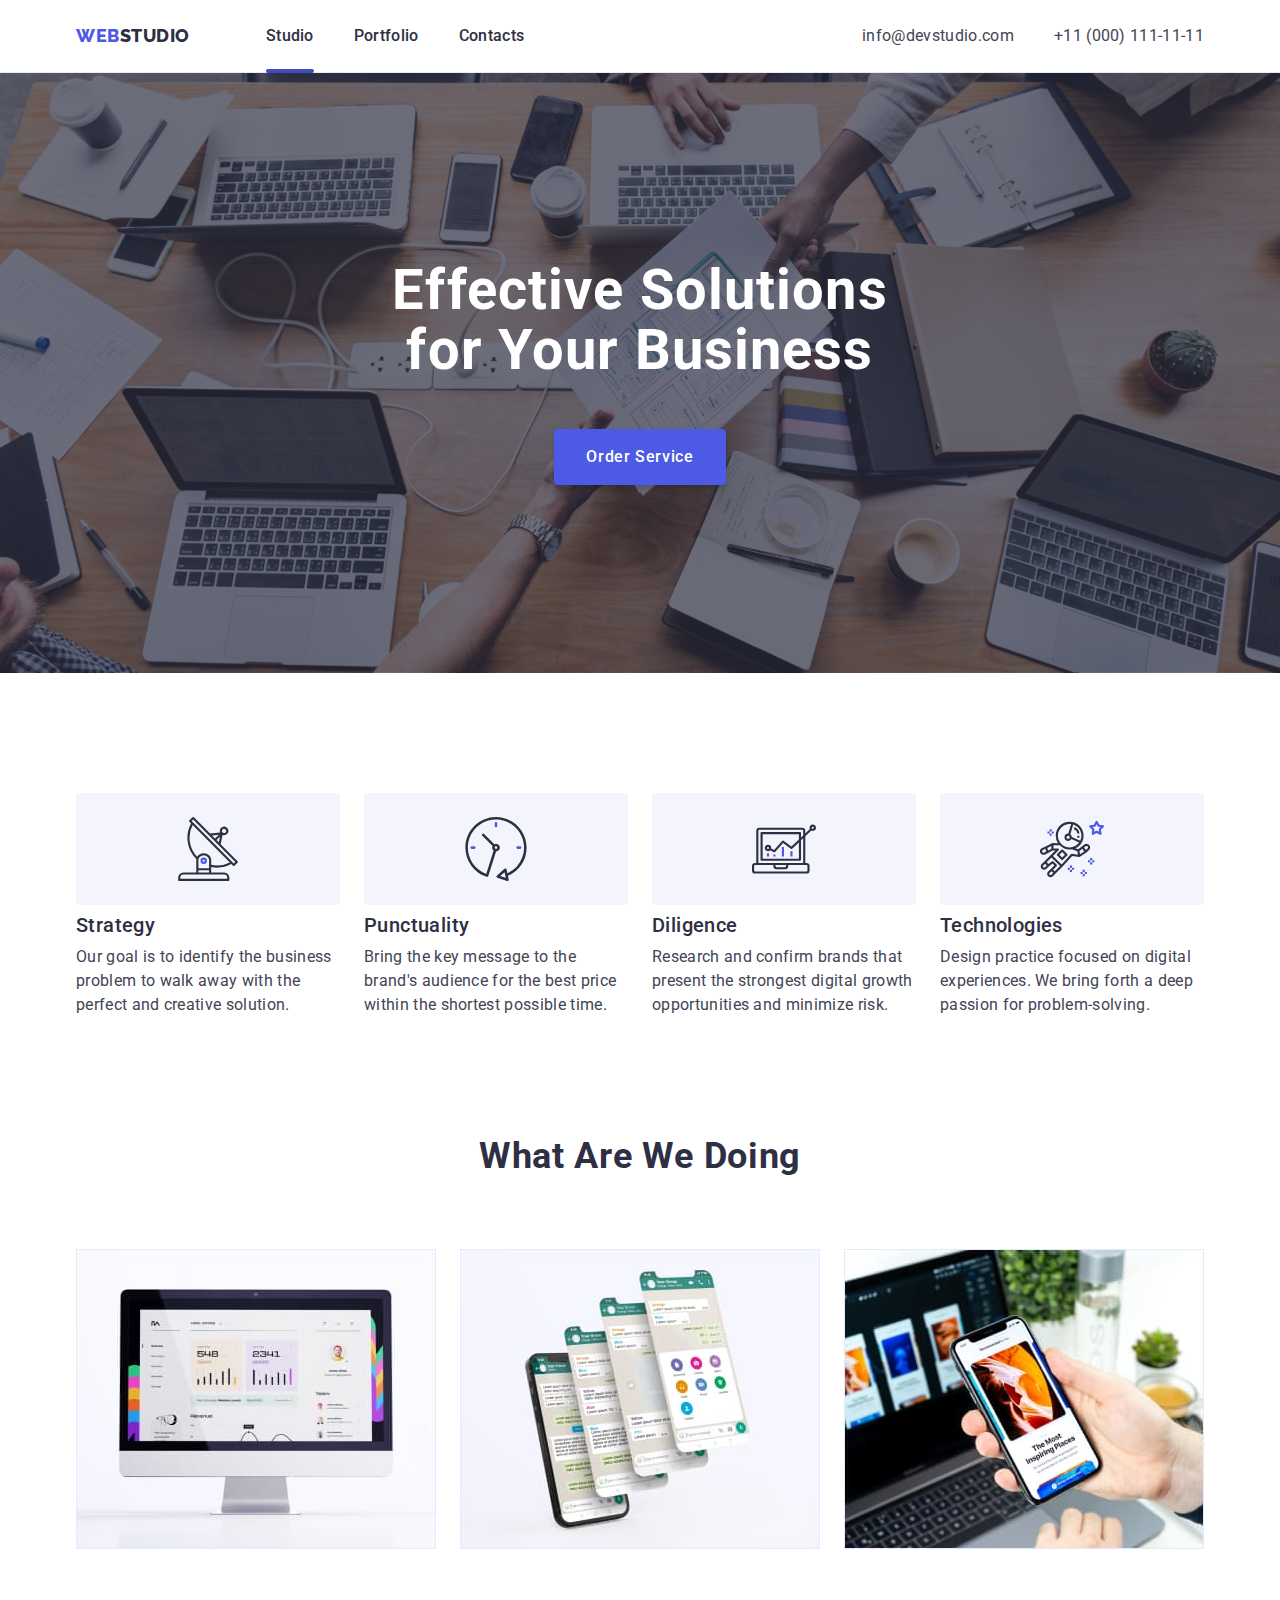
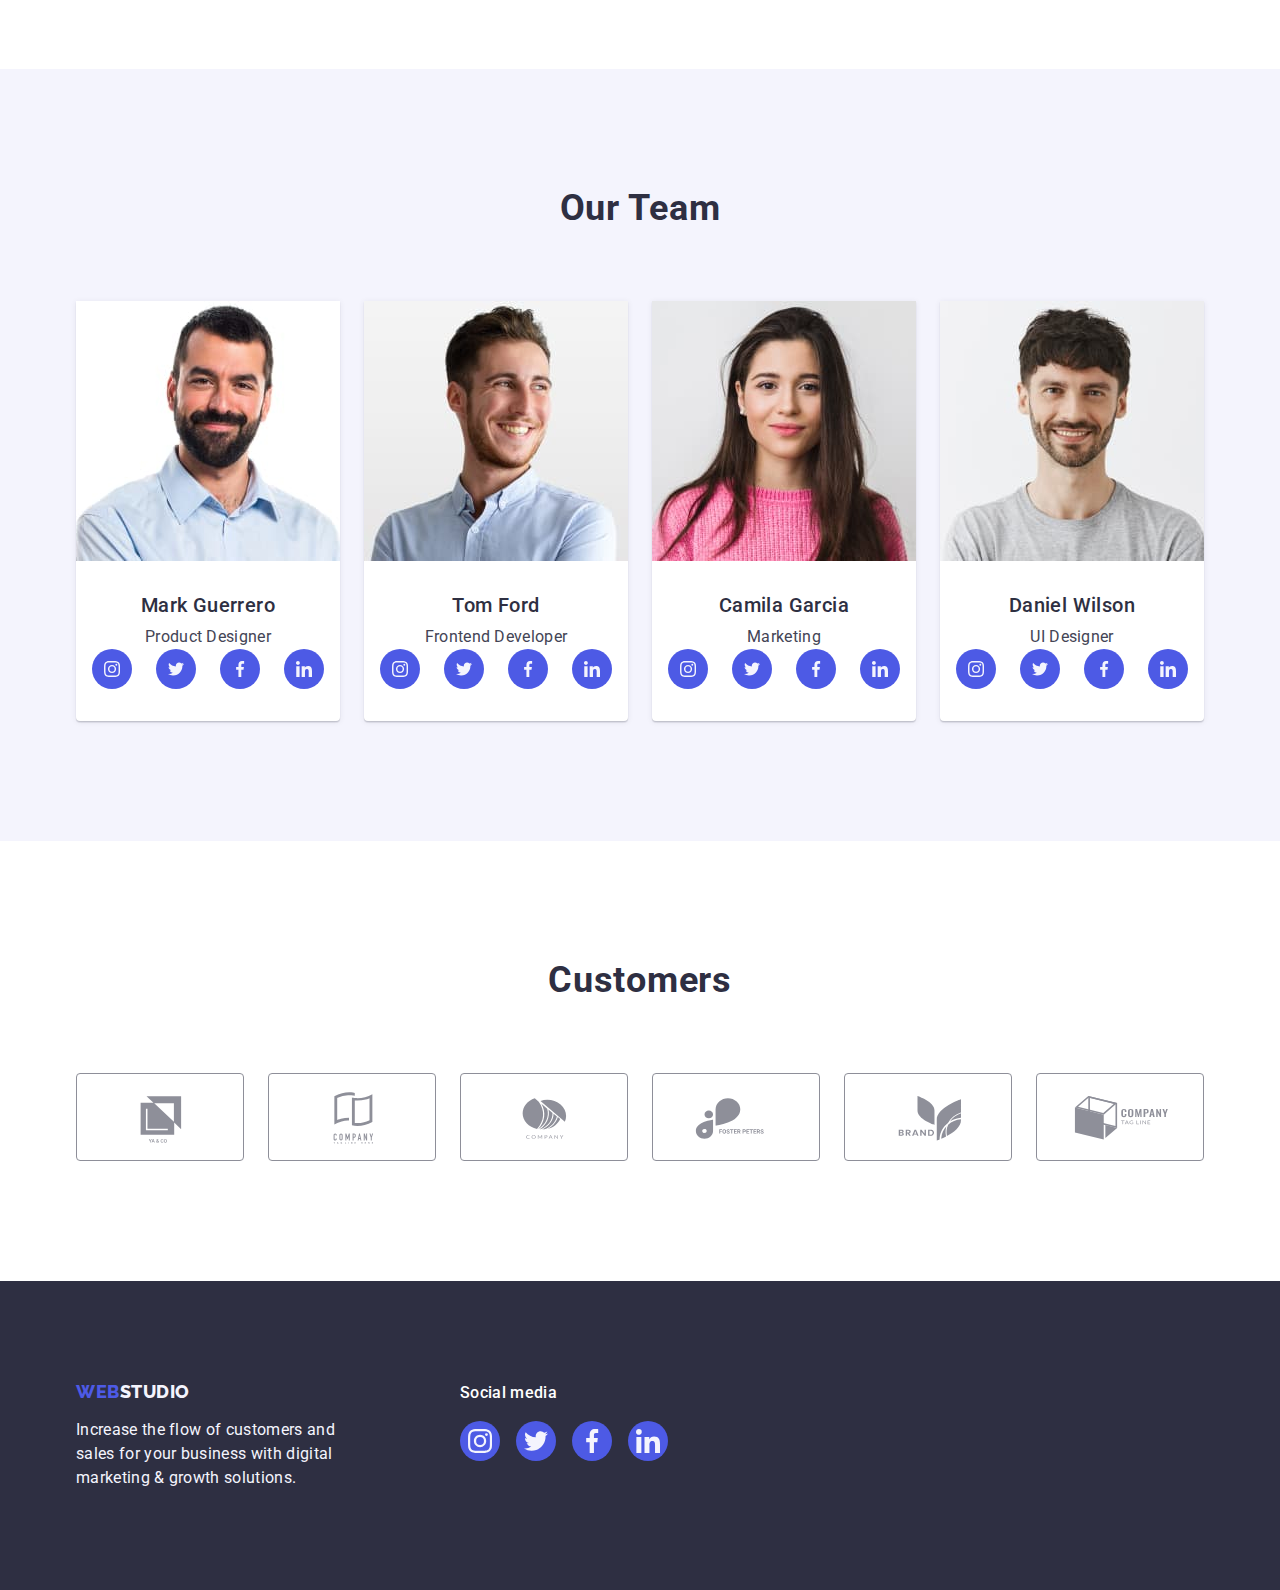
==== index.html @ f8a0014c "Initial commit" ====
<!DOCTYPE html>
<html lang="en">
  <head>
    <meta charset="UTF-8" />
    <meta name="viewport" content="width=device-width, initial-scale=1.0" />
    <title>WebStudio</title>
    <link rel="preconnect" href="https://fonts.googleapis.com" />
    <link rel="preconnect" href="https://fonts.gstatic.com" crossorigin />
    <link
      href="https://fonts.googleapis.com/css2?family=Raleway:wght@800&family=Roboto:wght@400;500;700;900&display=swap"
      rel="stylesheet"
    />
    <link
      rel="stylesheet"
      href="https://cdnjs.cloudflare.com/ajax/libs/modern-normalize/2.0.0/modern-normalize.min.css"
    />
    <link rel="stylesheet" href="./css/style.css" />
  </head>
  <body>
    <header class="header">
      <div class="container header__container">
        <nav class="header__menu">
          <a href="./index.html" class="logo link">Web<span class="logo__part">Studio</span></a>
          <ul class="menu__list list">
            <li class="menu__list-item">
              <a href="./index.html" class="menu__list-link link current">Studio</a>
            </li>
            <li class="menu__list-item">
              <a href="./portfolio.html" class="menu__list-link link">Portfolio</a>
            </li>
            <li class="menu__list-item">
              <a href="" class="menu__list-link link">Contacts</a>
            </li>
          </ul>
        </nav>
        <address class="address">
          <ul class="address__list list">
            <li class="address__list-item">
              <a href="mailto:info@devstudio.com" class="address-link link">info@devstudio.com</a>
            </li>
            <li class="address__list-item">
              <a href="tel:+110001111111" class="address-link link">+11 (000) 111-11-11</a>
            </li>
          </ul>
        </address>
      </div>
    </header>

    <main class="main">
      <section class="banner section">
        <div class="container banner__container">
          <h1 class="main__title">Effective Solutions for Your Business</h1>
          <button type="button" class="main__btn" data-modal-open>Order Service</button>
        </div>
      </section>

      <section class="benefits section">
        <div class="container benefits__container">
          <h2 class="benefits__title visually-hidden">Benefits</h2>
          <ul class="benefits__list list">
            <li class="benefits__list-item">
              <div class="benefits__item-box">
                <svg class="benefits__item-svg" width="64" height="64">
                  <use href="./images/icons.svg#icon-antenna"></use>
                </svg>
              </div>
              <h3 class="benefits__item-title">Strategy</h3>
              <p class="benefits__item-text">
                Our goal is to identify the business problem to walk away with the perfect and
                creative solution.
              </p>
            </li>
            <li class="benefits__list-item">
              <div class="benefits__item-box">
                <svg class="benefits__item-svg" width="64" height="64">
                  <use href="./images/icons.svg#icon-clock"></use>
                </svg>
              </div>
              <h3 class="benefits__item-title">Punctuality</h3>
              <p class="benefits__item-text">
                Bring the key message to the brand's audience for the best price within the shortest
                possible time.
              </p>
            </li>
            <li class="benefits__list-item">
              <div class="benefits__item-box">
                <svg class="benefits__item-svg" width="64" height="64">
                  <use href="./images/icons.svg#icon-diagram"></use>
                </svg>
              </div>
              <h3 class="benefits__item-title">Diligence</h3>
              <p class="benefits__item-text">
                Research and confirm brands that present the strongest digital growth opportunities
                and minimize risk.
              </p>
            </li>
            <li class="benefits__list-item">
              <div class="benefits__item-box">
                <svg class="benefits__item-svg" width="64" height="64">
                  <use href="./images/icons.svg#icon-astronaut"></use>
                </svg>
              </div>
              <h3 class="benefits__item-title">Technologies</h3>
              <p class="benefits__item-text">
                Design practice focused on digital experiences. We bring forth a deep passion for
                problem-solving.
              </p>
            </li>
          </ul>
        </div>
      </section>

      <section class="services section">
        <div class="container services__container">
          <h2 class="services__title title">What are we doing</h2>
          <ul class="services__list list">
            <li class="services__list-item">
              <img
                src="./images/services-img1.jpg"
                alt="monitor"
                class="services__item-img"
                width="360"
              />
            </li>
            <li class="services__list-item">
              <img
                src="./images/services-img2.jpg"
                alt="mobile-app"
                class="services__item-img"
                width="360"
              />
            </li>
            <li class="services__list-item">
              <img
                src="./images/services-img3.jpg"
                alt="sync with PC"
                class="services__item-img"
                width="360"
              />
            </li>
          </ul>
        </div>
      </section>

      <section class="team section">
        <div class="container team__container">
          <h2 class="team__title title">Our Team</h2>
          <ul class="team__list list">
            <li class="team__list-item">
              <img src="./images/team-img1.jpg" alt="people1" class="team__item-img" width="264" />
              <div class="team__item-box">
                <h3 class="team__item-title">Mark Guerrero</h3>
                <p class="team__item-text">Product Designer</p>
                <!-- social list -->
                <ul class="team__item-social-list list">
                  <li class="team__item-social-item">
                    <a href="" class="team__item-social-link">
                      <svg class="team__item-social-svg" width="16" height="16">
                        <use href="./images/icons.svg#icon-instagram"></use>
                      </svg>
                    </a>
                  </li>
                  <li class="team__item-social-item">
                    <a href="" class="team__item-social-link">
                      <svg class="team__item-social-svg" width="16" height="16">
                        <use href="./images/icons.svg#icon-twitter"></use>
                      </svg>
                    </a>
                  </li>
                  <li class="team__item-social-item">
                    <a href="" class="team__item-social-link">
                      <svg class="team__item-social-svg" width="16" height="16">
                        <use href="./images/icons.svg#icon-facebook"></use>
                      </svg>
                    </a>
                  </li>
                  <li class="team__item-social-item">
                    <a href="" class="team__item-social-link">
                      <svg class="team__item-social-svg" width="16" height="16">
                        <use href="./images/icons.svg#icon-linkedin"></use>
                      </svg>
                    </a>
                  </li>
                </ul>
              </div>
            </li>
            <li class="team__list-item">
              <img src="./images/team-img2.jpg" alt="people2" class="team__item-img" width="264" />
              <div class="team__item-box">
                <h3 class="team__item-title">Tom Ford</h3>
                <p class="team__item-text">Frontend Developer</p>
                <!-- social list -->
                <ul class="team__item-social-list list">
                  <li class="team__item-social-item">
                    <a href="" class="team__item-social-link">
                      <svg class="team__item-social-svg" width="16" height="16">
                        <use href="./images/icons.svg#icon-instagram"></use>
                      </svg>
                    </a>
                  </li>
                  <li class="team__item-social-item">
                    <a href="" class="team__item-social-link">
                      <svg class="team__item-social-svg" width="16" height="16">
                        <use href="./images/icons.svg#icon-twitter"></use>
                      </svg>
                    </a>
                  </li>
                  <li class="team__item-social-item">
                    <a href="" class="team__item-social-link">
                      <svg class="team__item-social-svg" width="16" height="16">
                        <use href="./images/icons.svg#icon-facebook"></use>
                      </svg>
                    </a>
                  </li>
                  <li class="team__item-social-item">
                    <a href="" class="team__item-social-link">
                      <svg class="team__item-social-svg" width="16" height="16">
                        <use href="./images/icons.svg#icon-linkedin"></use>
                      </svg>
                    </a>
                  </li>
                </ul>
              </div>
            </li>
            <li class="team__list-item">
              <img src="./images/team-img3.jpg" alt="people3" class="team__item-img" width="264" />
              <div class="team__item-box">
                <h3 class="team__item-title">Camila Garcia</h3>
                <p class="team__item-text">Marketing</p>
                <!-- social list -->
                <ul class="team__item-social-list list">
                  <li class="team__item-social-item">
                    <a href="" class="team__item-social-link">
                      <svg class="team__item-social-svg" width="16" height="16">
                        <use href="./images/icons.svg#icon-instagram"></use>
                      </svg>
                    </a>
                  </li>
                  <li class="team__item-social-item">
                    <a href="" class="team__item-social-link">
                      <svg class="team__item-social-svg" width="16" height="16">
                        <use href="./images/icons.svg#icon-twitter"></use>
                      </svg>
                    </a>
                  </li>
                  <li class="team__item-social-item">
                    <a href="" class="team__item-social-link">
                      <svg class="team__item-social-svg" width="16" height="16">
                        <use href="./images/icons.svg#icon-facebook"></use>
                      </svg>
                    </a>
                  </li>
                  <li class="team__item-social-item">
                    <a href="" class="team__item-social-link">
                      <svg class="team__item-social-svg" width="16" height="16">
                        <use href="./images/icons.svg#icon-linkedin"></use>
                      </svg>
                    </a>
                  </li>
                </ul>
              </div>
            </li>
            <li class="team__list-item">
              <img src="./images/team-img4.jpg" alt="people4" class="team__item-img" width="264" />
              <div class="team__item-box">
                <h3 class="team__item-title">Daniel Wilson</h3>
                <p class="team__item-text">UI Designer</p>
                <!-- social list -->
                <ul class="team__item-social-list list">
                  <li class="team__item-social-item">
                    <a href="" class="team__item-social-link">
                      <svg class="team__item-social-svg" width="16" height="16">
                        <use href="./images/icons.svg#icon-instagram"></use>
                      </svg>
                    </a>
                  </li>
                  <li class="team__item-social-item">
                    <a href="" class="team__item-social-link">
                      <svg class="team__item-social-svg" width="16" height="16">
                        <use href="./images/icons.svg#icon-twitter"></use>
                      </svg>
                    </a>
                  </li>
                  <li class="team__item-social-item">
                    <a href="" class="team__item-social-link">
                      <svg class="team__item-social-svg" width="16" height="16">
                        <use href="./images/icons.svg#icon-facebook"></use>
                      </svg>
                    </a>
                  </li>
                  <li class="team__item-social-item">
                    <a href="" class="team__item-social-link">
                      <svg class="team__item-social-svg" width="16" height="16">
                        <use href="./images/icons.svg#icon-linkedin"></use>
                      </svg>
                    </a>
                  </li>
                </ul>
              </div>
            </li>
          </ul>
        </div>
      </section>
      <section class="customers">
        <div class="container">
          <h2 class="customers__title title">Customers</h2>
          <ul class="customers__list list">
            <li class="customers__item">
              <a href="" class="customers__item-box">
                <svg class="customers__item-svg" width="104" height="56">
                  <use href="./images/icons.svg#icon-icon1"></use>
                </svg>
              </a>
            </li>
            <li class="customers__item">
              <a href="" class="customers__item-box">
                <svg class="customers__item-svg" width="104" height="56">
                  <use href="./images/icons.svg#icon-icon2"></use>
                </svg>
              </a>
            </li>
            <li class="customers__item">
              <a href="" class="customers__item-box">
                <svg class="customers__item-svg" width="104" height="56">
                  <use href="./images/icons.svg#icon-icon3"></use>
                </svg>
              </a>
            </li>
            <li class="customers__item">
              <a href="" class="customers__item-box">
                <svg class="customers__item-svg" width="104" height="56">
                  <use href="./images/icons.svg#icon-icon4"></use>
                </svg>
              </a>
            </li>
            <li class="customers__item">
              <a href="" class="customers__item-box">
                <svg class="customers__item-svg" width="104" height="56">
                  <use href="./images/icons.svg#icon-icon5"></use>
                </svg>
              </a>
            </li>
            <li class="customers__item">
              <a href="" class="customers__item-box">
                <svg class="customers__item-svg" width="104" height="56">
                  <use href="./images/icons.svg#icon-icon6"></use>
                </svg>
              </a>
            </li>
          </ul>
        </div>
      </section>
    </main>

    <footer class="footer section">
      <div class="container footer__container">
        <div class="footer__left">
          <a href="./index.html" class="logo link footer__logo"
            >Web<span class="logo__part">Studio</span></a
          >
          <p class="footer__text">
            Increase the flow of customers and sales for your business with digital marketing &
            growth solutions.
          </p>
        </div>
        <div class="footer__right">
          <p class="footer__social-title"> Social media </p>
          <ul class="footer__social-list list">
            <li class="footer__social-item">
              <a
                href=""
                class="footer__social-link"
                target="_blank"
                rel="noopened noreffered"
                aria-label="instagram link"
              >
                <svg class="footer__social-svg" width="24" height="24">
                  <use href="./images/icons.svg#icon-instagram"></use>
                </svg>
              </a>
            </li>
            <li class="footer__social-item">
              <a
                href=""
                class="footer__social-link"
                target="_blank"
                rel="noopened noreffered"
                aria-label="twitter link"
              >
                <svg class="footer__social-svg" width="24" height="24">
                  <use href="./images/icons.svg#icon-twitter"></use>
                </svg>
              </a>
            </li>
            <li class="footer__social-item">
              <a
                href=""
                class="footer__social-link"
                target="_blank"
                rel="noopened noreffered"
                aria-label="facebook link"
              >
                <svg class="footer__social-svg" width="24" height="24">
                  <use href="./images/icons.svg#icon-facebook"></use>
                </svg>
              </a>
            </li>
            <li class="footer__social-item">
              <a
                href=""
                class="footer__social-link"
                target="_blank"
                rel="noopened noreffered"
                aria-label="linkedin link"
              >
                <svg class="footer__social-svg" width="24" height="24">
                  <use href="./images/icons.svg#icon-linkedin"></use>
                </svg>
              </a>
            </li>
          </ul>
        </div>
      </div>
    </footer>
    <div class="backdrop is-hidden" data-modal>
      <div class="modal">
        <button class="modal-btn" type="button" data-modal-close>
          <svg class="modal-btn-svg" width="8" height="8">
            <use href="./images/icons.svg#icon-close"></use>
          </svg>
        </button>
      </div>
    </div>
    <script src="./js/modal.js"></script>
  </body>
</html>
---- css/style.css ----
:root {
  --body-text: #434455;
  --iris: #4d5ae5;
  --ocean: #404bbf;
  --navy-blue: #2e2f42;
  --green: #31d0aa;
  --light-slate: #8e8f99;
  --cornflower: #e7e9fc;
  --cloud: #f4f4fd;
  --navy-blue-modal: #2e2f42;
  --grey: #2e2f42;
  --dairy: #fcfcfc;
}

body {
  font-family: 'Roboto', sans-serif;
  color: var(--body-text);
  background-color: #fff;
  line-height: 1.5;
  font-size: 16px;
  letter-spacing: 2%;
  margin: 0;
}
h2 {
  font-weight: 700;
  font-size: 20px;
}
h1,
h2,
h3,
h4,
h5,
h6,
p {
  margin: 0;
}
img {
  display: block;
}

.link {
  text-decoration: none;
  color: inherit;
}
.list {
  list-style: none;
  padding-left: 0;
  margin: 0;
}
img {
  display: block;
}
.container {
  width: 1158px;
  margin: 0 auto;
  padding: 0 15px;
}
.section {
  padding-left: 30px;
  padding-right: 30px;
}
.visually-hidden {
  position: absolute;
  width: 1px;
  height: 1px;
  margin: -1px;
  border: 0;
  padding: 0;
  white-space: nowrap;
  clip-path: inset(100%);
  clip: rect(0 0 0 0);
  overflow: hidden;
}
.title {
  font-size: 36px;
  line-height: 1.11;
  text-align: center;
  letter-spacing: 0.02em;
  text-transform: capitalize;
  color: var(--navy-blue);
  margin-bottom: 72px;
}
/* HEADER*/
.header {
  border-bottom: 1px solid var(--cornflower);
  box-shadow: 0px 2px 1px rgba(46, 47, 66, 0.08), 0px 1px 1px rgba(46, 47, 66, 0.16),
    0px 1px 6px rgba(46, 47, 66, 0.08);
}
.header__container {
  display: flex;
  align-items: center;
  padding: 0 15px;
}
.header__menu {
  display: flex;
  margin-right: auto;
  align-items: center;
}

.logo {
  font-family: 'Raleway', sans-serif;
  text-transform: uppercase;
  font-size: 18px;
  line-height: 1.17;
  letter-spacing: 0.03em;
  font-weight: 800;
  text-decoration: none;
  color: var(--iris);
  margin-right: 76px;
}
.logo span {
  color: var(--navy-blue);
}

.menu__list {
  color: var(--navy-blue);
  font-weight: 500;
  list-style: none;
  display: flex;
  gap: 40px;
}
.menu__list-item {
  /* padding: 24px 0px; */
  display: flex;
}

.menu__list-link {
  transition: color 250ms cubic-bezier(0.4, 0, 0.2, 1);
  position: relative;
}

.current::after {
  content: '';
  position: absolute;
  left: 0;
  bottom: -1px;
  width: 100%;
  height: 4px;
  background-color: var(--ocean);
  border-radius: 2px;
  color: var(--ocean);
}

.menu__list-link:hover,
.menu__list-link:focus {
  color: var(--ocean);
}
.menu__list-link {
  padding: 24px 0px;
  letter-spacing: 0.02em;
}

.address-link {
  font-style: normal;
  transition: color 250ms cubic-bezier(0.4, 0, 0.2, 1);
}

.address-link:hover,
.address-link:focus {
  color: var(--ocean);
}
.address__list {
  letter-spacing: 0.02em;
  display: flex;
  gap: 40px;
}

/*Banner*/
.banner {
  background-image: linear-gradient(rgba(46, 47, 66, 0.7), rgba(46, 47, 66, 0.7)),
    url(../images/hero-bg.jpg);
  background-repeat: no-repeat;
  background-position: center;
  background-size: cover;
  background-color: var(--navy-blue);
  padding: 188px 0;
  max-width: 1440px;
  margin: 0 auto;
}

.banner__container {
  text-align: center;
}

.main__title {
  font-size: 56px;
  line-height: 1.07;
  text-align: center;
  letter-spacing: 0.02em;
  color: #fff;
  max-width: 496px;
  margin-right: auto;
  margin-left: auto;
  margin-bottom: 48px;
}
.main__btn {
  background-color: var(--iris);
  font-family: inherit;
  font-weight: 500;
  font-size: 16px;
  line-height: 1.5;
  letter-spacing: 0.04em;
  color: #fff;
  cursor: pointer;
  border: none;
  border-radius: 4px;
  box-shadow: 0px 4px 4px 0px rgba(0, 0, 0, 0.15);
  padding: 16px 32px;
  display: block;
  min-width: 169px;
  margin: 0 auto;

  transition: background-color 250ms cubic-bezier(0.4, 0, 0.2, 1);
}
.main__btn:hover,
.main__btn:focus {
  background-color: var(--ocean);
}
/* benefits*/
.benefits {
  padding: 120px 0;
}
.benefits__container {
}
.benefits__list {
  display: flex;
  gap: 24px;
}

.benefits__list-item {
  min-width: 264px;
  width: calc((100% - 72px) / 4);
}
.benefits__item-box {
  display: flex;
  justify-content: center;
  align-items: center;
  padding: 24px 100px;
  border-radius: 4px;
  background: var(--cloud);
  margin-bottom: 8px;
}
.benefits__item-title {
  margin-bottom: 8px;
}
.benefits__title {
  font-weight: 500;
  font-size: 20px;
  line-height: 1.2;
  letter-spacing: 0.02em;
  color: var(--navy-blue);
}
.benefits__item-title {
  font-weight: 500;
  font-size: 20px;
  line-height: 1.2;
  letter-spacing: 0.02em;
  color: var(--navy-blue);
}
.benefits__item-text {
  letter-spacing: 0.02em;
}

/*Services*/
.services {
  padding-bottom: 120px;
}

.services__list {
  display: flex;
  gap: 24px;
}
.services__list-item {
  width: calc((100% - 48px) / 3);
}

/*TEAM*/
.team {
  background-color: var(--cloud);
  padding: 120px 0;
}
.team__container {
}

.team__list {
  display: flex;
  gap: 24px;
}
.team__list-item {
  background-color: #ffffff;
  width: calc((100%-72px) / 4);
  border-radius: 0px 0px 4px 4px;
  border-radius: 0px 0px 4px 4px;
  background: var(--WHITE, #fff);
  box-shadow: 0px 2px 1px 0px rgba(46, 47, 66, 0.08), 0px 1px 1px 0px rgba(46, 47, 66, 0.16),
    0px 1px 6px 0px rgba(46, 47, 66, 0.08);
}
.team__item-box {
  padding: 32px 0;
  text-align: center;
}
.team__item-title {
  font-weight: 500;
  font-size: 20px;
  line-height: 1.2;
  letter-spacing: 0.02em;
  color: var(--navy-blue);
  margin-bottom: 8px;
}
.team__item-text {
  letter-spacing: 0.02em;
}
.team__item-social-list {
  display: flex;
  align-items: center;
  justify-content: center;
  gap: 24px;
}
.team__item-social-link {
  display: flex;
  justify-content: center;
  align-items: center;
  background-color: var(--iris);
  border-radius: 50%;
  color: var(--cloud);
  transition: background-color 250ms cubic-bezier(0.4, 0, 0.2, 1);

  padding: 12px;
}
.team__item-social-svg {
  fill: currentColor;
}
.team__item-social-link:hover,
.team__item-social-link:focus {
  background-color: var(--ocean);
}
/* FILTERS */
.filters__list {
  display: flex;
  justify-content: center;
  margin-bottom: 72px;
  gap: 24px;
}
.filters__item {
  text-align: center;
}

.filters__btn {
  padding: 12px 24px;
  background-color: var(--cloud);
  border: 1px solid var(--cornflower);
  color: var(--iris);
  font-weight: 500;
  font-family: inherit;
  cursor: pointer;
  font-size: 16px;
  line-height: 1.5;
  letter-spacing: 0.04em;
  border-radius: 4px;
  transition: color 250ms cubic-bezier(0.4, 0, 0.2, 1),
    background-color 250ms cubic-bezier(0.4, 0, 0.2, 1),
    border-color 250ms cubic-bezier(0.4, 0, 0.2, 1), box-shadow 250ms cubic-bezier(0.4, 0, 0.2, 1);
}
.filters__btn:hover,
.filters__btn:focus {
  background-color: var(--ocean);
  border: 1px solid transparent;
  color: #fff;
  box-shadow: 0px 2px 2px 0px rgba(0, 0, 0, 0.12), 0px 2px 1px 0px rgba(0, 0, 0, 0.08),
    0px 3px 1px 0px rgba(0, 0, 0, 0.1);
}
/* CARDS */
.cards {
  padding: 96px 0 120px 0;
}

.cards__list {
  display: flex;
  flex-wrap: wrap;
  gap: 48px 24px;
}
.cards__item {
  width: calc((100% - 48px) / 3);
}

.cards__item-link {
  display: block;
  transition: box-shadow 250ms cubic-bezier(0.4, 0, 0.2, 1);
}
.cards__item-link:hover,
.cards__item-link:focus {
  box-shadow: 0px 1px 6px rgba(46, 47, 66, 0.08), 0px 1px 1px rgba(46, 47, 66, 0.16),
    0px 2px 1px rgba(46, 47, 66, 0.08);
}

.cards__item-link:hover .cards__item-overlay-text,
.cards__item-link:focus .cards__item-overlay-text {
  transform: translateY(0%);
}

.cards__item-upbox {
  position: relative;
  overflow: hidden;
}

.cards__item-overlay-text {
  position: absolute;
  top: 0;
  font-size: 16px;
  line-height: 1.5; /* 150% */
  letter-spacing: 0.02em;
  color: var(--cloud);
  padding: 40px 32px;
  background-color: var(--iris);
  height: 100%;
  width: 100%;
  transform: translateY(100%);
  transition: transform 250ms cubic-bezier(0.4, 0, 0.2, 1);
}

.cards__item:hover .cards__item-overlay,
.cards__item:focus .cards__item-overlay {
  transform: translateY(0%);
}

.cards__item-box {
  text-align: left;
  padding: 32px 16px;
  border-left: 1px solid var(--cornflower);
  border-right: 1px solid var(--cornflower);
  border-bottom: 1px solid var(--cornflower);
}
.cards__item-title {
  color: var(--navy-blue);
  font-weight: 500;
  font-size: 20px;
  line-height: 1.2;
  letter-spacing: 0.02em;
  margin-bottom: 8px;
}
.cards__item-text {
  font-size: 16px;
  line-height: 1.5;
  letter-spacing: 0.02em;
  color: var(--body-text);
}
/* CUSTOMERS */
.customers {
  padding: 120px 0;
}
.customers__title {
}
.customers__list {
  display: flex;
  gap: 24px;
}
.customers__item-box {
  width: 100%;
  height: 100%;
  width: 168px;
  height: 88px;
  display: flex;
  justify-content: center;
  align-items: center;
  padding: 16px 32px;
  border: 1px solid var(--light-slate);
  border-radius: 4px;
  color: var(--light-slate);
  transition: border-color 250ms cubic-bezier(0.4, 0, 0.2, 1),
    color 250ms cubic-bezier(0.4, 0, 0.2, 1);
}
.customers__item-svg {
  fill: currentColor;
}
.customers__item-box:hover,
.customers__item-box:focus {
  border-color: var(--ocean);
  color: var(--ocean);
}

/*Footer*/
.footer {
  background-color: var(--navy-blue);
  padding: 100px 0;
}
.footer > p {
  color: var(--cloud);
}

.footer__container {
  display: flex;

  align-items: baseline;
}
.footer__left {
  margin-right: 120px;
}
.footer__text {
  letter-spacing: 0.02em;
  max-width: 264px;
  color: var(--cloud);
}
.footer .logo span {
  color: var(--cloud);
}
.footer__logo {
  display: inline-block;
  margin-bottom: 16px;
}
.footer__social-title {
  color: var(--WHITE, #fff);
  font-size: 16px;
  font-weight: 500;
  line-height: 1.5; /* 150% */
  letter-spacing: 0.02em;
  margin-bottom: 16px;
}
.footer__social-list {
  display: flex;
  gap: 16px;
}
.footer__social-link {
  display: flex;
  justify-content: center;
  align-items: center;
  padding: 8px;
  border-radius: 50%;
  background-color: var(--iris);
  color: var(--cloud);
  transition: background-color 250ms cubic-bezier(0.4, 0, 0.2, 1);
}
.footer__social-svg {
  fill: currentColor;
}
.footer__social-link:hover,
.footer__social-link:focus {
  background-color: var(--green);
}
/* MODAL */

.backdrop {
  position: fixed;
  top: 0;
  left: 0;
  width: 100vw;
  height: 100vh;
  background: var(--NAVY-BLUE-modal, rgba(46, 47, 66, 0.4));
  transition: opacity 250ms cubic-bezier(0.4, 0, 0.2, 1),
    visibility 250ms cubic-bezier(0.4, 0, 0.2, 1);
}
.modal {
  position: absolute;
  top: 50%;
  left: 50%;
  transform: translate(-50%, -50%) scale(1);

  width: 408px;
  min-height: 584px;
  margin: 0 auto;
  margin-top: 80px;

  border-radius: 4px;
  background: var(--DAIRY, #fcfcfc);
  box-shadow: 0px 2px 1px 0px rgba(0, 0, 0, 0.2), 0px 1px 3px 0px rgba(0, 0, 0, 0.12),
    0px 1px 1px 0px rgba(0, 0, 0, 0.14);

  transition: transform 250ms cubic-bezier(0.4, 0, 0.2, 1);
}

.modal-btn {
  position: absolute;
  display: flex;
  align-items: center;
  justify-content: center;

  height: 24px;
  width: 24px;
  right: 24px;
  top: 24px;
  background-color: var(--cornflower);
  border: 1px solid rgba(0, 0, 0, 0.1);
  border-radius: 50%;
  padding: 0;
  cursor: pointer;

  transition: background-color 250ms cubic-bezier(0.4, 0, 0.2, 1),
    border 250ms cubic-bezier(0.4, 0, 0.2, 1);
}
.modal-btn:hover,
.modal-btn:focus {
  background-color: var(--ocean);
  border: none;
}
.modal-btn-svg {
  width: 8px;
  height: 8px;
  display: flex;
  align-items: center;
  justify-content: center;
  transition: fill 250ms cubic-bezier(0.4, 0, 0.2, 1);
}
.modal-btn:hover .modal-btn-svg,
.modal-btn:focus .modal-btn-svg {
  fill: #ffffff;
}
.backdrop.is-hidden {
  visibility: hidden;
  opacity: 0;
  pointer-events: none;
  transform: translateY(-100%);
}
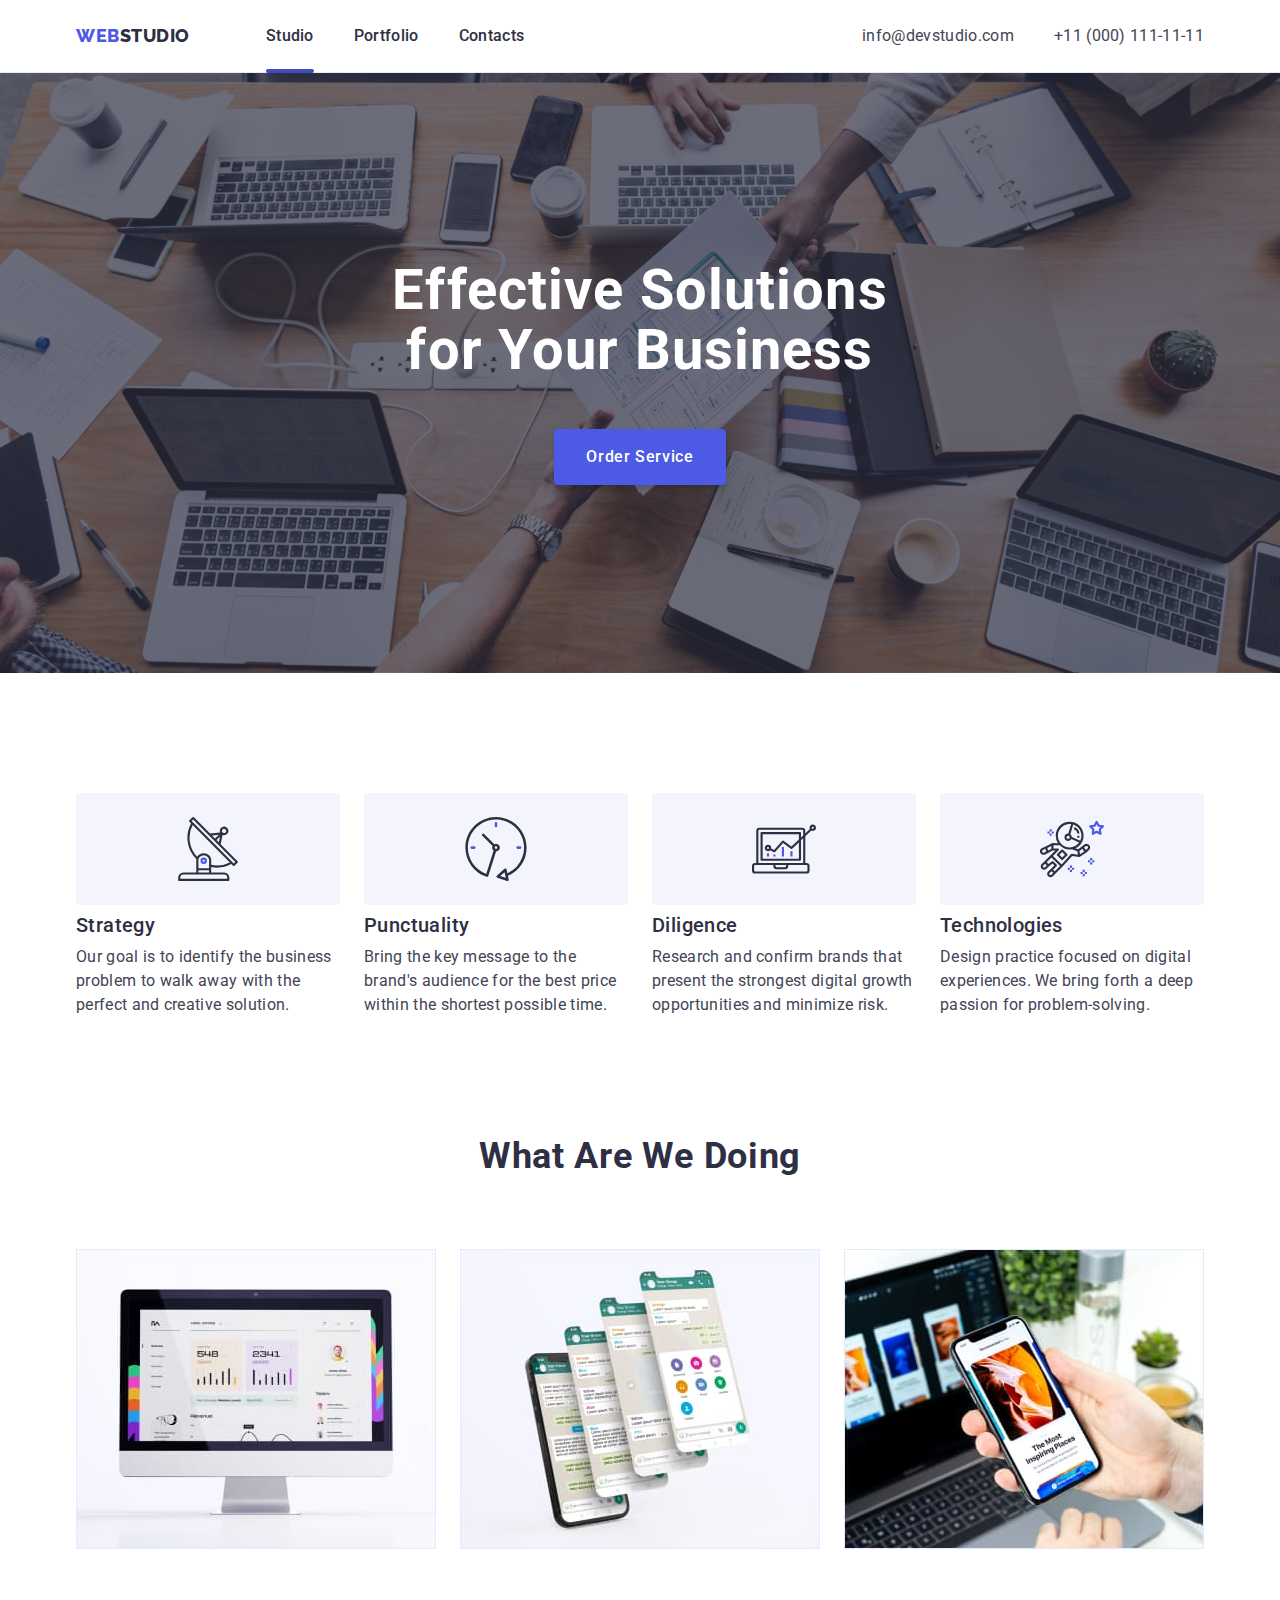
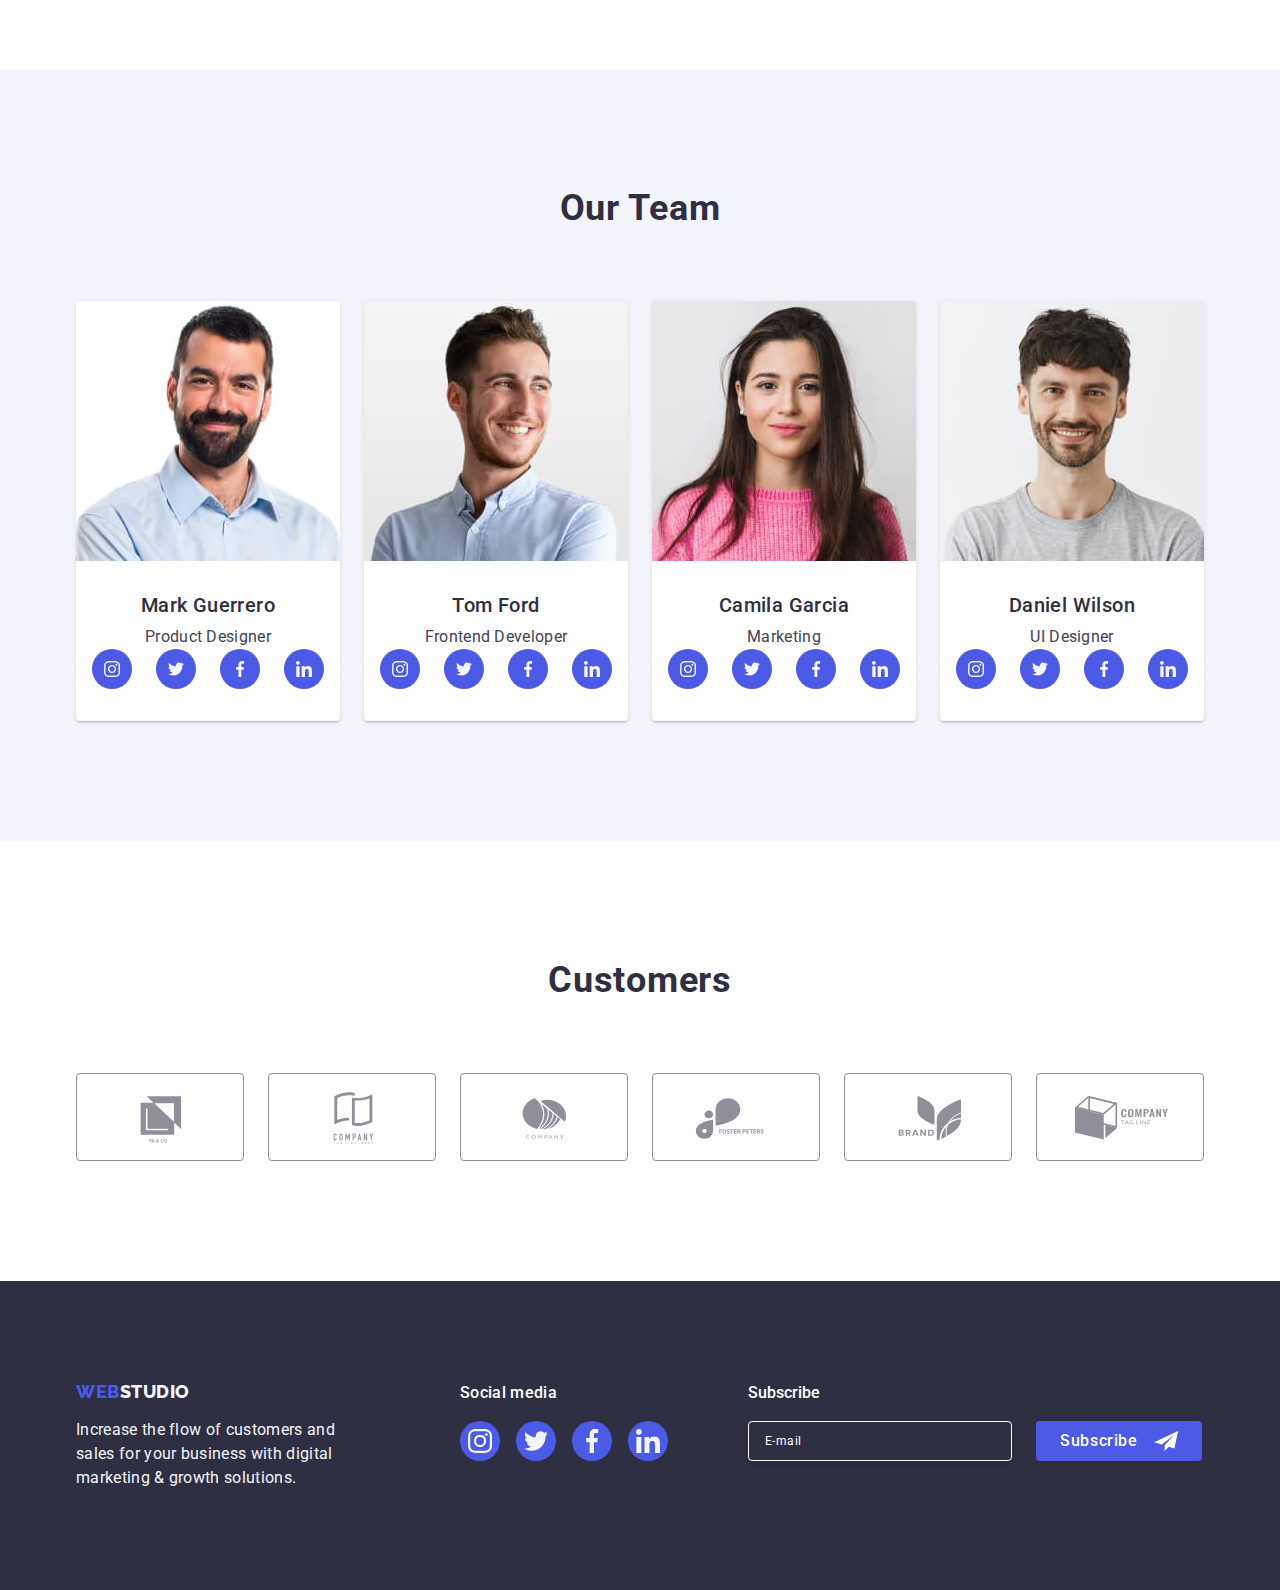
==== commit 72a6d322: "complete without checkbox" ====
--- a/index.html
+++ b/index.html
@@ -420,6 +420,18 @@
             </li>
           </ul>
         </div>
+        <form class="footer__form">
+          <p class="footer__form-title">Subscribe</p>
+          <div class="footer__form-box">
+            <input class="footer__form-input" type="email" name="email" placeholder="E-mail" />
+            <button class="footer__form-btn">
+              Subscribe
+              <svg class="footer__form-icon" width="24" height="20">
+                <use href="./images/icons.svg#icon-send"></use>
+              </svg>
+            </button>
+          </div>
+        </form>
       </div>
     </footer>
     <div class="backdrop is-hidden" data-modal>
@@ -429,6 +441,44 @@
             <use href="./images/icons.svg#icon-close"></use>
           </svg>
         </button>
+        <form class="modal__form">
+          <p class="modal__form-title">Leave your contacts and we will call you back</p>
+          <label for="name" class="modal__form-label"> Name</label>
+          <div class="modal__form-input-box">
+            <input class="modal__form-input" type="text" name="name" />
+            <svg class="modal__form-icon-input" width="12" height="12">
+              <use href="./images/icons.svg#icon-name"></use>
+            </svg>
+          </div>
+
+          <label for="tel" class="modal__form-label"> Phone</label>
+          <div class="modal__form-input-box">
+            <input class="modal__form-input" type="tel" name="tel" />
+            <svg class="modal__form-icon-input" width="12" height="12">
+              <use href="./images/icons.svg#icon-tel"></use>
+            </svg>
+          </div>
+
+          <label for="email" class="modal__form-label"> Email </label>
+          <div class="modal__form-input-box">
+            <input class="modal__form-input" type="email" name="email" />
+            <svg class="modal__form-icon-input" width="12" height="12">
+              <use href="./images/icons.svg#icon-message"></use>
+            </svg>
+          </div>
+
+          <label for="text" class="modal__form-label"> Comment</label>
+          <textarea class="modal__form-textarea" name="text" placeholder="Text input"></textarea>
+
+          <div class="modal__form-cb-wrapper">
+            <label for="checkbox" class="modal__form-checkbox-label">
+              I accept the terms and conditions of the
+              <a class="modal__form-link" href=""> Privacy Policy </a>
+            </label>
+            <input class="modal__form-checkbox" type="checkbox" name="checkbox" />
+          </div>
+          <button class="modal__form-btn" type="submit">Send</button>
+        </form>
       </div>
     </div>
     <script src="./js/modal.js"></script>
--- a/css/style.css
+++ b/css/style.css
@@ -37,6 +37,11 @@
 img {
   display: block;
 }
+input,
+button {
+  font-family: inherit;
+  font-size: inherit;
+}
 
 .link {
   text-decoration: none;
@@ -495,6 +500,9 @@
 .footer__left {
   margin-right: 120px;
 }
+.footer__right {
+  margin-right: 80px;
+}
 .footer__text {
   letter-spacing: 0.02em;
   max-width: 264px;
@@ -536,6 +544,57 @@
 .footer__social-link:focus {
   background-color: var(--green);
 }
+
+.footer__form-title {
+  color: #fff;
+  font-weight: 500;
+  letter-spacing: 0.02;
+  margin-bottom: 16px;
+}
+.footer__form-box {
+  display: flex;
+  align-items: center;
+}
+.footer__form-input {
+  padding: 8px 16px;
+  min-width: 264px;
+  height: 40px;
+  flex-shrink: 0;
+  border-radius: 4px;
+  border: 1px solid var(--WHITE, #fff);
+  box-shadow: 0px 4px 4px 0px rgba(0, 0, 0, 0.15);
+
+  background-color: transparent;
+
+  color: #fff;
+  font-size: 12px;
+  line-height: 2em;
+  letter-spacing: 0.04em;
+
+  margin-right: 24px;
+}
+.footer__form-input::placeholder {
+  color: #fff;
+}
+.footer__form-btn {
+  display: flex;
+  align-items: center;
+  justify-content: center;
+  gap: 16px;
+  border-radius: 4px;
+  background-color: var(--iris);
+  color: #fff;
+  padding: 8px 24px;
+  border: none;
+
+  font-weight: 500;
+  line-height: 1.5em;
+  letter-spacing: 0.04em;
+}
+.footer__form-icon {
+  fill: currentColor;
+}
+
 /* MODAL */
 
 .backdrop {
@@ -609,3 +668,122 @@
   pointer-events: none;
   transform: translateY(-100%);
 }
+.modal__form {
+  display: flex;
+  flex-direction: column;
+  padding: 24px;
+}
+.modal__form-title {
+  text-align: center;
+  margin-top: calc(72px - 24px);
+  margin-bottom: 16px;
+
+  font-family: Roboto;
+  font-weight: 500;
+  line-height: 1.5em;
+  letter-spacing: 0.02em;
+
+  color: var(--navy-blue);
+}
+.modal__form-label {
+  margin-bottom: 4px;
+}
+.modal__form-label,
+.modal__form-checkbox-label {
+  color: var(--light-slate);
+  font-size: 12px;
+  font-weight: 400;
+  line-height: 1.17em;
+  letter-spacing: 0.04em;
+}
+.modal__form-input {
+  margin-bottom: 8px;
+
+  border-radius: 4px;
+  border: 1px solid var(--navy-blue-modal);
+  padding: 11px 38px;
+  height: 40px;
+  position: relative;
+  width: 360px;
+
+  outline: none;
+}
+.modal__form-input:focus-within {
+  border-color: var(--iris);
+}
+.modal__form-input:focus-within + .modal__form-icon-input {
+  fill: var(--iris);
+}
+.modal__form-input-box {
+  position: relative;
+}
+.modal__form-icon-input {
+  position: absolute;
+  left: 19px;
+  top: 14px;
+  display: flex;
+  align-items: center;
+}
+.modal__form-textarea {
+  outline: none;
+  resize: none;
+
+  max-width: 360px;
+  min-height: 120px;
+  flex-shrink: 0;
+
+  padding: 8px 16px;
+  color: var(--navy-blue-modal);
+  border: 1px solid var(--navy-blue-modal);
+  border-radius: 4px;
+
+  font-size: 12px;
+  font-weight: 400;
+  line-height: 1.17em; /* 116.667% */
+  letter-spacing: 0.04em;
+  margin-bottom: 16px;
+}
+.modal__form-textarea:focus-within {
+  border-color: var(--iris);
+}
+.modal__form-cb-wrapper {
+  display: flex;
+  align-items: center;
+  flex-direction: row-reverse;
+  justify-content: flex-end;
+  gap: 8px;
+  margin-bottom: 24px;
+}
+.modal__form-checkbox {
+  visibility: hidden;
+  opacity: 0;
+}
+.modal__form-checkbox-label {
+  position: relative;
+}
+.modal__form-checkbox-label::before {
+  position: absolute;
+  content: '';
+  width: 16px;
+  height: 16px;
+  border: 1px solid var(--light-slate);
+  left: -20px;
+  top: -2px;
+  border-radius: 2px;
+}
+
+.modal__form-btn {
+  padding: 16px 32px;
+  display: flex;
+  text-align: center;
+  justify-content: center;
+  border-radius: 4px;
+  background-color: var(--iris);
+  box-shadow: 0px 4px 4px 0px rgba(0, 0, 0, 0.15);
+
+  color: #fff;
+  border: none;
+  margin: 0 auto;
+  min-width: 169px;
+  height: 56px;
+}
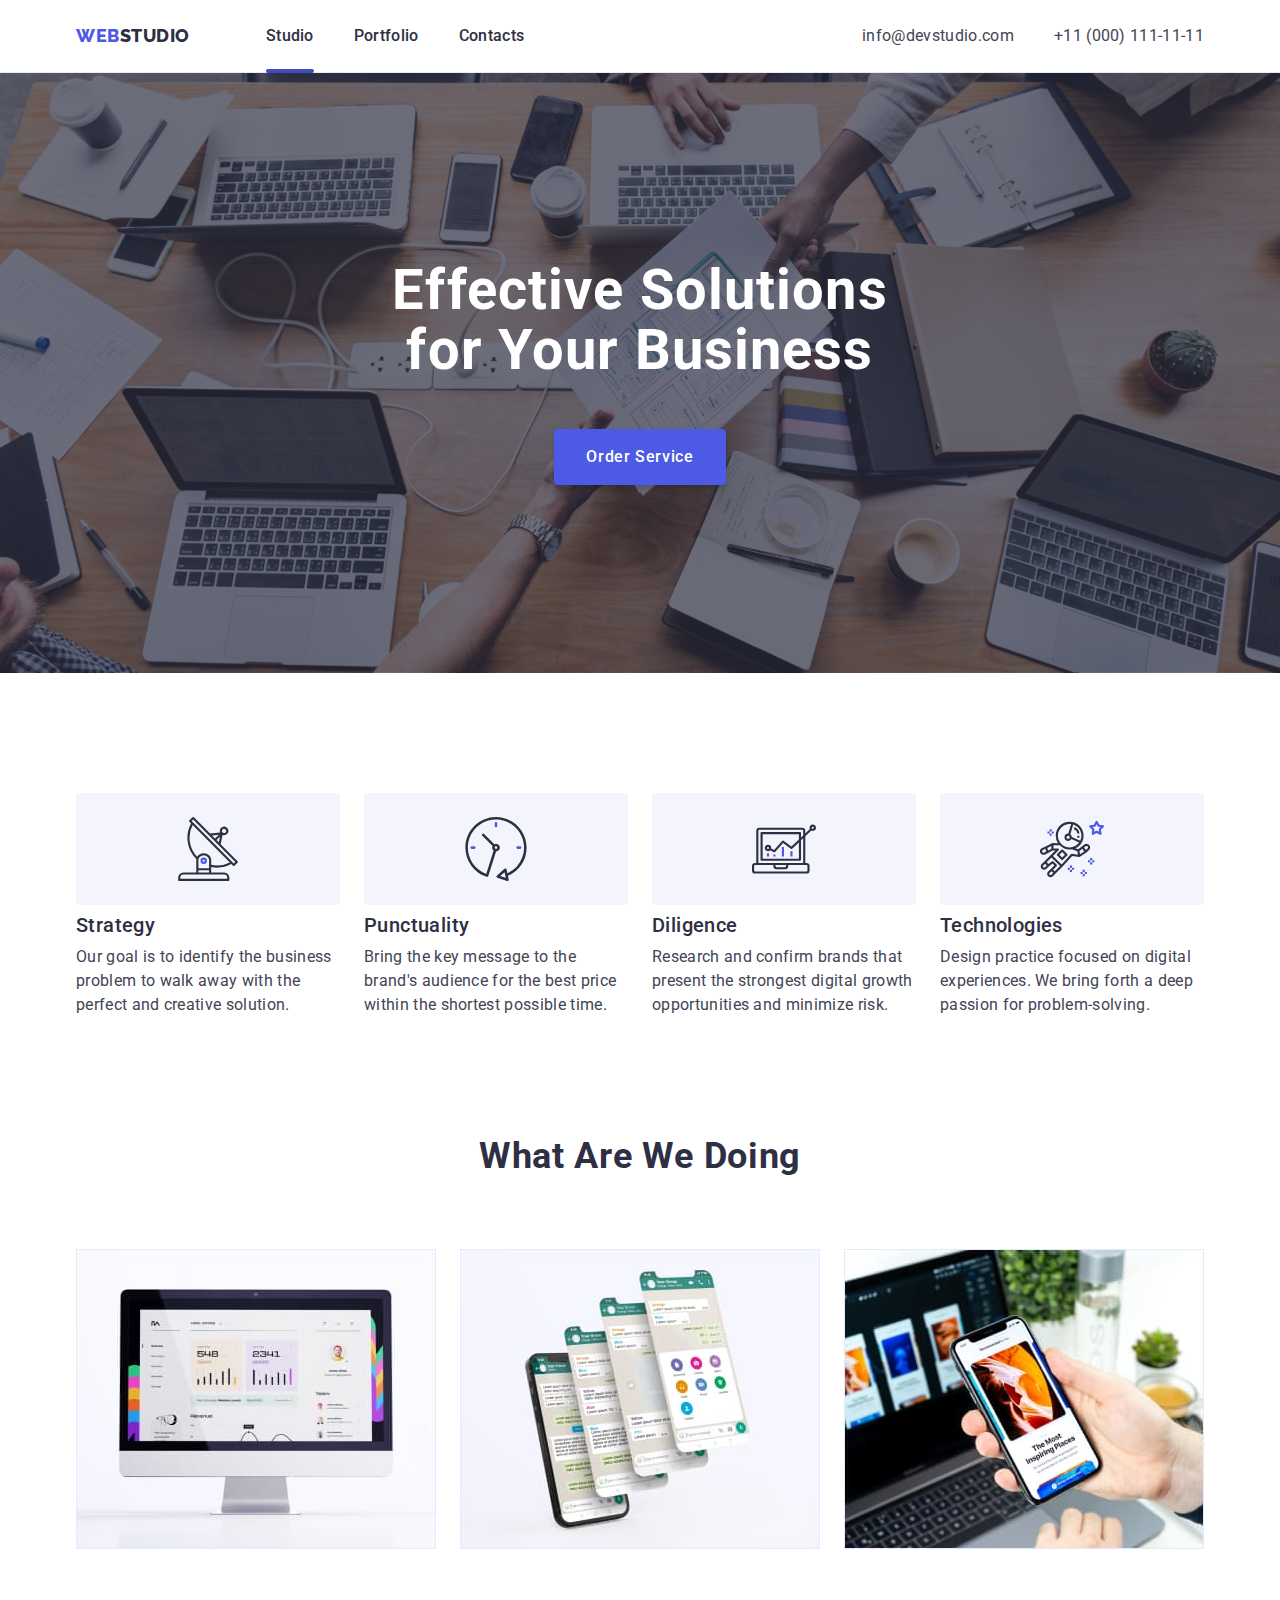
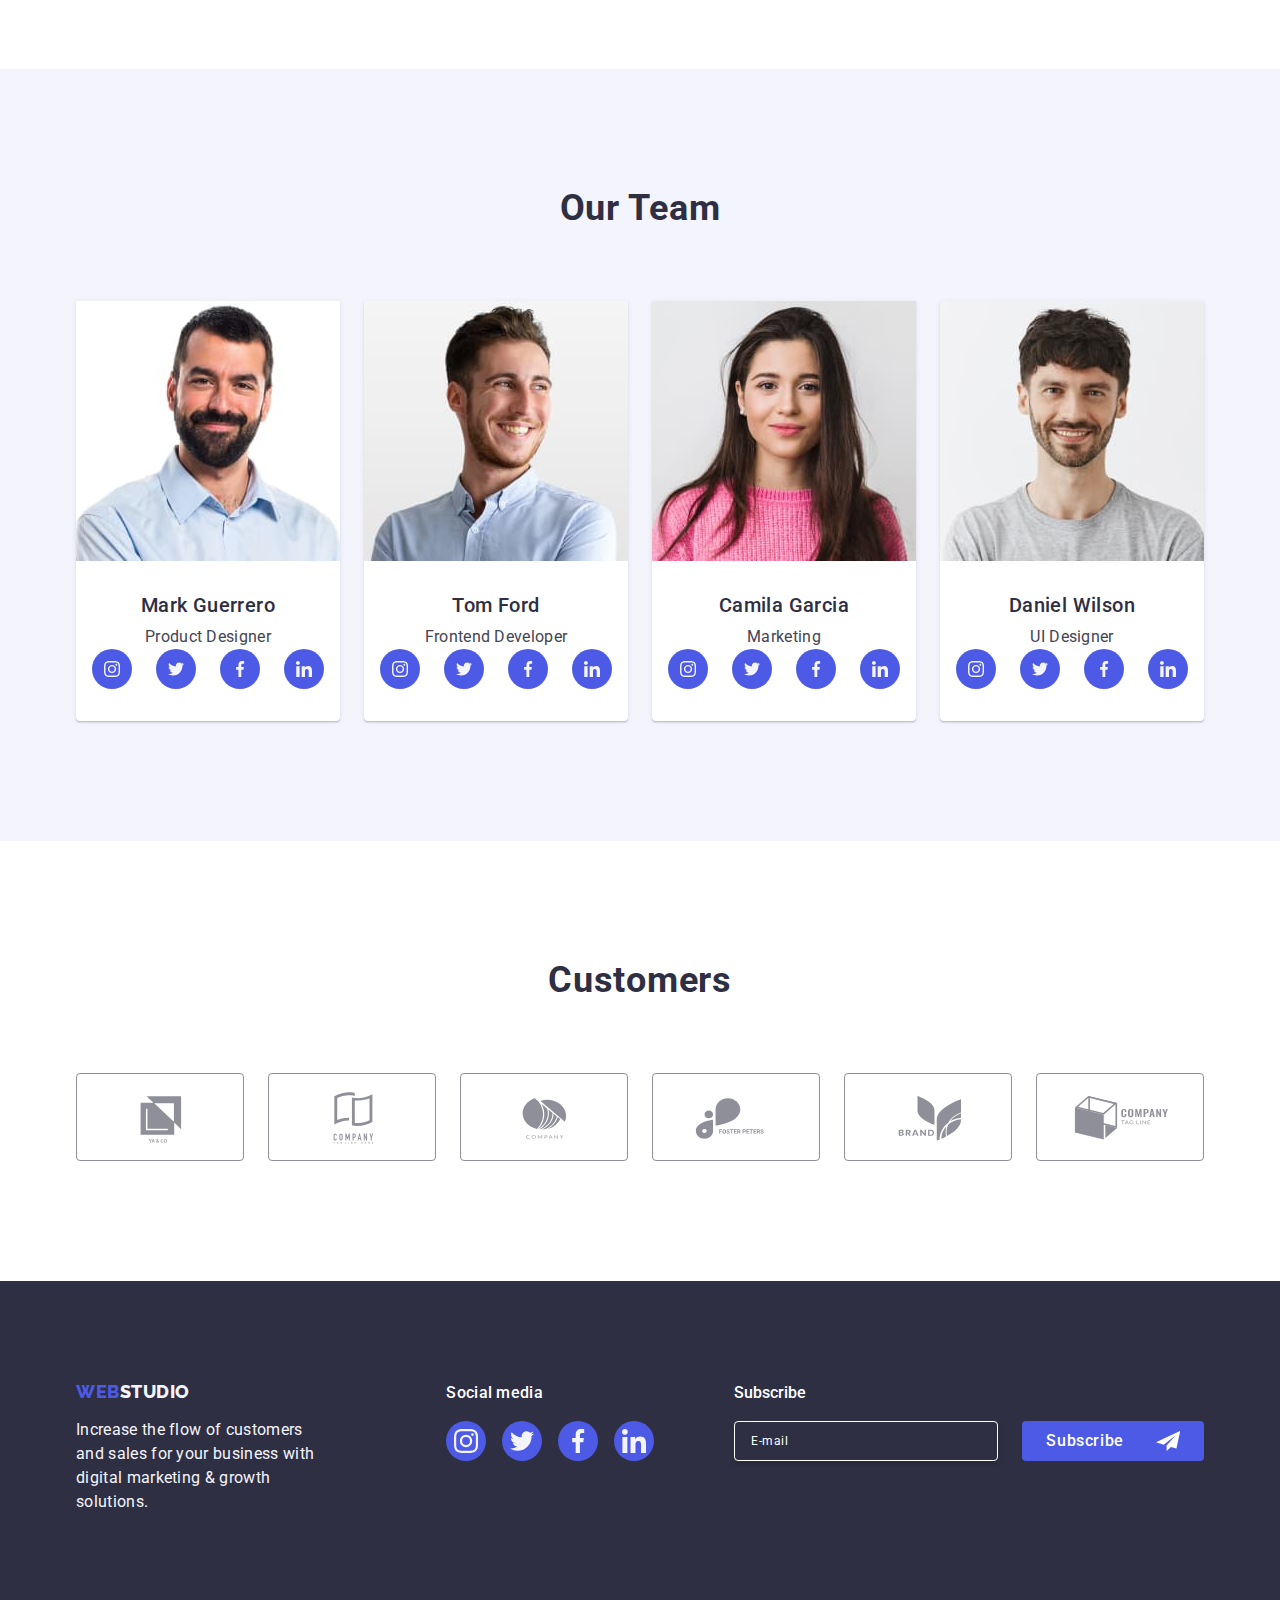
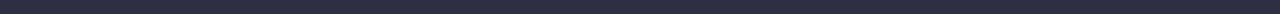
==== commit dad893f4: "fix autocheck #1" ====
--- a/index.html
+++ b/index.html
@@ -420,18 +420,26 @@
             </li>
           </ul>
         </div>
-        <form class="footer__form">
+        <div class="footer__form-wrapper">
           <p class="footer__form-title">Subscribe</p>
-          <div class="footer__form-box">
-            <input class="footer__form-input" type="email" name="email" placeholder="E-mail" />
+          <form class="footer__form">
+            <label class="footer__form-label" for="f-email">
+              <input
+                class="footer__form-input"
+                type="email"
+                name="f-email"
+                id="f-email"
+                placeholder="E-mail"
+              />
+            </label>
             <button class="footer__form-btn">
               Subscribe
-              <svg class="footer__form-icon" width="24" height="20">
+              <svg class="footer__form-icon" width="24" height="24">
                 <use href="./images/icons.svg#icon-send"></use>
               </svg>
             </button>
-          </div>
-        </form>
+          </form>
+        </div>
       </div>
     </footer>
     <div class="backdrop is-hidden" data-modal>
@@ -441,42 +449,67 @@
             <use href="./images/icons.svg#icon-close"></use>
           </svg>
         </button>
+        <p class="modal__form-title">Leave your contacts and we will call you back</p>
         <form class="modal__form">
-          <p class="modal__form-title">Leave your contacts and we will call you back</p>
-          <label for="name" class="modal__form-label"> Name</label>
-          <div class="modal__form-input-box">
-            <input class="modal__form-input" type="text" name="name" />
-            <svg class="modal__form-icon-input" width="12" height="12">
-              <use href="./images/icons.svg#icon-name"></use>
-            </svg>
+          <div class="modal__form-box">
+            <label for="user-name" class="modal__form-label"> Name</label>
+            <div class="modal__form-input-box">
+              <input class="modal__form-input" type="text" name="user-name" id="user-name" />
+              <svg class="modal__form-icon-input" width="18" height="24">
+                <use href="./images/icons.svg#icon-name"></use>
+              </svg>
+            </div>
           </div>
 
-          <label for="tel" class="modal__form-label"> Phone</label>
-          <div class="modal__form-input-box">
-            <input class="modal__form-input" type="tel" name="tel" />
-            <svg class="modal__form-icon-input" width="12" height="12">
-              <use href="./images/icons.svg#icon-tel"></use>
-            </svg>
+          <div class="modal-form-box">
+            <label for="tel" class="modal__form-label"> Phone</label>
+            <div class="modal__form-input-box">
+              <input class="modal__form-input" type="tel" name="tel" id="tel" />
+              <svg class="modal__form-icon-input" width="18" height="24">
+                <use href="./images/icons.svg#icon-tel"></use>
+              </svg>
+            </div>
           </div>
 
-          <label for="email" class="modal__form-label"> Email </label>
-          <div class="modal__form-input-box">
-            <input class="modal__form-input" type="email" name="email" />
-            <svg class="modal__form-icon-input" width="12" height="12">
-              <use href="./images/icons.svg#icon-message"></use>
-            </svg>
+          <div class="modal-form-box">
+            <label for="email" class="modal__form-label"> Email </label>
+            <div class="modal__form-input-box">
+              <input class="modal__form-input" type="email" name="email" id="email" />
+              <svg class="modal__form-icon-input" width="18" height="24">
+                <use href="./images/icons.svg#icon-message"></use>
+              </svg>
+            </div>
           </div>
 
-          <label for="text" class="modal__form-label"> Comment</label>
-          <textarea class="modal__form-textarea" name="text" placeholder="Text input"></textarea>
+          <div class="modal-form-box">
+            <label for="user-comment" class="modal__form-label"> Comment</label>
+            <textarea
+              class="modal__form-textarea"
+              name="user-comment"
+              placeholder="Text input"
+              id="user-comment"
+            ></textarea>
+          </div>
 
           <div class="modal__form-cb-wrapper">
-            <label for="checkbox" class="modal__form-checkbox-label">
+            <input
+              class="modal__form-checkbox visually-hidden"
+              value="true"
+              type="checkbox"
+              name="user-privacy"
+              id="user-privacy"
+            />
+            <label for="user-privacy" class="modal__form-checkbox-label">
+              <span class="label-span">
+                <svg class="label-span-svg" width="10" height="8">
+                  <use href="./images/icons.svg#icon-check"></use>
+                </svg>
+              </span>
               I accept the terms and conditions of the
               <a class="modal__form-link" href=""> Privacy Policy </a>
             </label>
-            <input class="modal__form-checkbox" type="checkbox" name="checkbox" />
           </div>
+
           <button class="modal__form-btn" type="submit">Send</button>
         </form>
       </div>
--- a/css/style.css
+++ b/css/style.css
@@ -551,32 +551,33 @@
   letter-spacing: 0.02;
   margin-bottom: 16px;
 }
-.footer__form-box {
-  display: flex;
-  align-items: center;
+.footer__form {
+  display: flex;
+  align-items: center;
+  gap: 24px;
 }
 .footer__form-input {
   padding: 8px 16px;
-  min-width: 264px;
+  width: 264px;
   height: 40px;
   flex-shrink: 0;
   border-radius: 4px;
-  border: 1px solid var(--WHITE, #fff);
+  border: 1px solid #fff;
   box-shadow: 0px 4px 4px 0px rgba(0, 0, 0, 0.15);
 
   background-color: transparent;
 
   color: #fff;
   font-size: 12px;
-  line-height: 2em;
+  line-height: 1.5;
   letter-spacing: 0.04em;
-
-  margin-right: 24px;
+  padding-left: 16px;
 }
 .footer__form-input::placeholder {
   color: #fff;
 }
 .footer__form-btn {
+  font-family: 'Roboto', sans-serif;
   display: flex;
   align-items: center;
   justify-content: center;
@@ -586,13 +587,16 @@
   color: #fff;
   padding: 8px 24px;
   border: none;
-
+  min-width: 165px;
+  height: 40px;
   font-weight: 500;
   line-height: 1.5em;
   letter-spacing: 0.04em;
+  cursor: pointer;
 }
 .footer__form-icon {
   fill: currentColor;
+  margin-left: 16px;
 }
 
 /* MODAL */
@@ -624,6 +628,7 @@
     0px 1px 1px 0px rgba(0, 0, 0, 0.14);
 
   transition: transform 250ms cubic-bezier(0.4, 0, 0.2, 1);
+  padding: 72px 24px 24px 24px;
 }
 
 .modal-btn {
@@ -671,11 +676,10 @@
 .modal__form {
   display: flex;
   flex-direction: column;
-  padding: 24px;
 }
 .modal__form-title {
   text-align: center;
-  margin-top: calc(72px - 24px);
+
   margin-bottom: 16px;
 
   font-family: Roboto;
@@ -719,10 +723,11 @@
 }
 .modal__form-icon-input {
   position: absolute;
-  left: 19px;
-  top: 14px;
-  display: flex;
-  align-items: center;
+  left: 16px;
+  top: 50%;
+  display: flex;
+  align-items: center;
+  transform: translateY(-60%);
 }
 .modal__form-textarea {
   outline: none;
@@ -755,35 +760,50 @@
   margin-bottom: 24px;
 }
 .modal__form-checkbox {
-  visibility: hidden;
-  opacity: 0;
 }
 .modal__form-checkbox-label {
-  position: relative;
-}
-.modal__form-checkbox-label::before {
-  position: absolute;
-  content: '';
+  display: block;
+  font-size: 12px;
+  line-height: 1.17;
+  letter-spacing: 0.04em;
+  color: var(--light-slate);
+}
+.label-span {
   width: 16px;
   height: 16px;
-  border: 1px solid var(--light-slate);
-  left: -20px;
-  top: -2px;
+  border: 1px solid rgba(46, 47, 66, 0.4);
   border-radius: 2px;
+  transition: background-color 250ms cubic-bezier(0.4, 0, 0.2, 1),
+    border 250ms cubic-bezier(0.4, 0, 0.2, 1), fill 250ms cubic-bezier(0.4, 0, 0.2, 1);
+  display: inline-flex;
+  align-items: center;
+  justify-content: center;
+  fill: transparent;
+}
+.modal__form-checkbox:checked .label-span {
+  background-color: var(--ocean);
+  border: none;
+  fill: var(--cloud);
+}
+.modal__form-link {
+  color: var(--iris);
 }
 
 .modal__form-btn {
   padding: 16px 32px;
-  display: flex;
-  text-align: center;
-  justify-content: center;
+  display: block;
+  min-width: 169px;
+  height: 56px;
+  font-family: 'Roboto', sans-serif;
+  font-size: 16px;
+  line-height: 1.5;
+  letter-spacing: 0.04em;
+  color: #fff;
+  border: none;
   border-radius: 4px;
   background-color: var(--iris);
   box-shadow: 0px 4px 4px 0px rgba(0, 0, 0, 0.15);
-
-  color: #fff;
-  border: none;
+  cursor: pointer;
+
   margin: 0 auto;
-  min-width: 169px;
-  height: 56px;
-}
+}
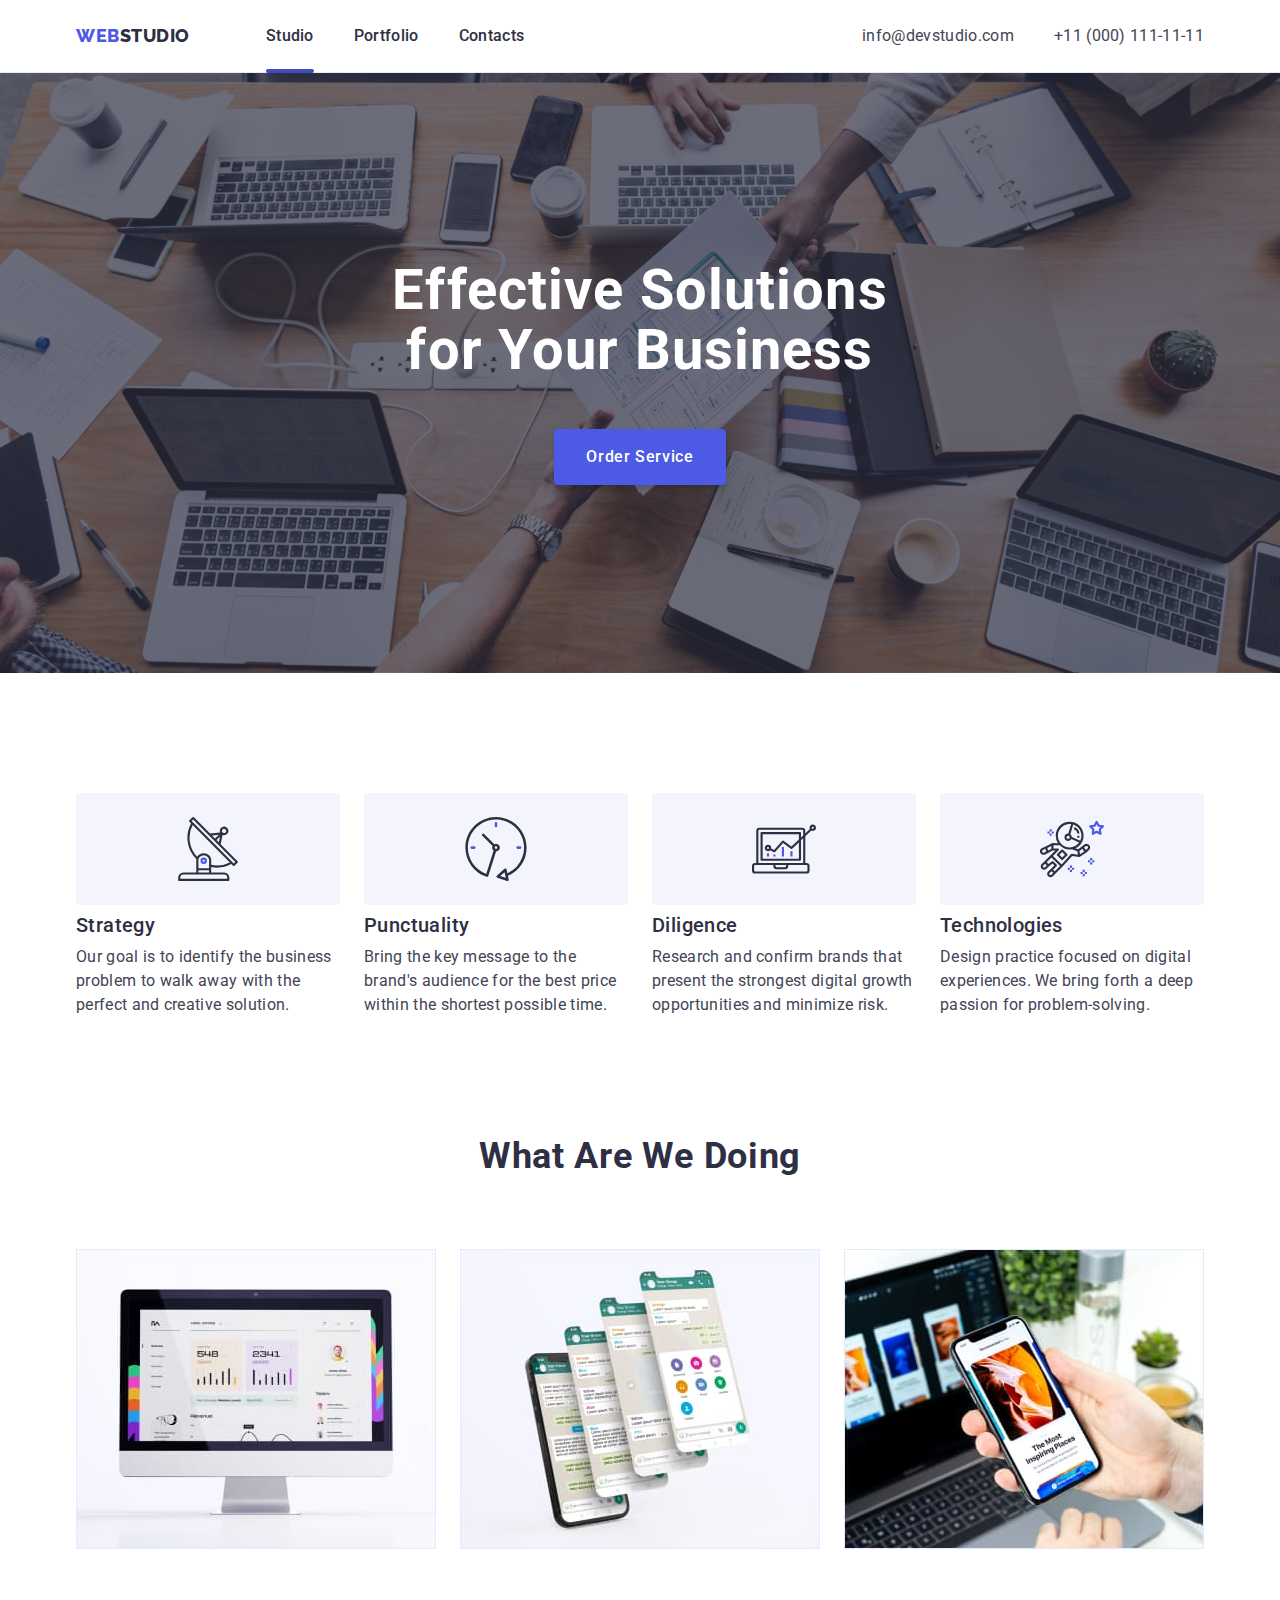
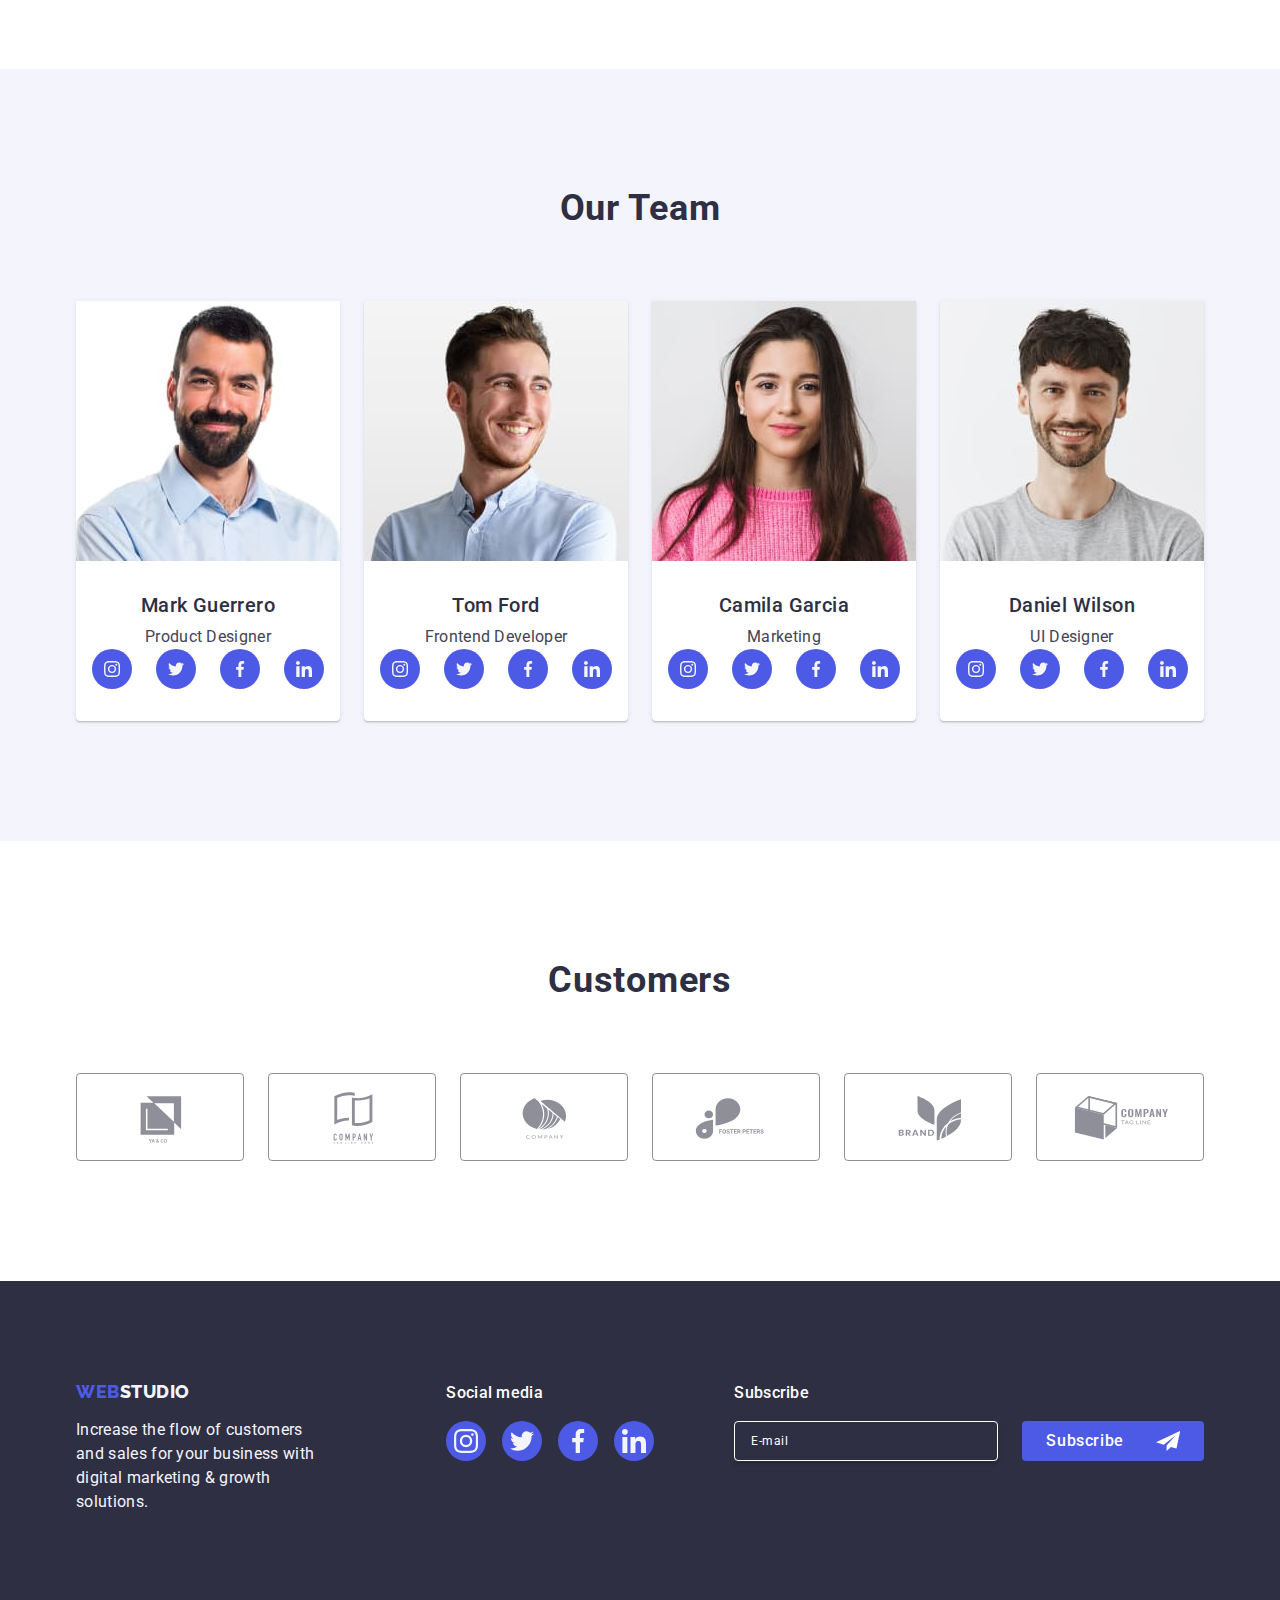
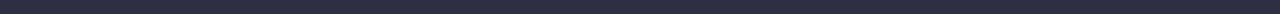
==== commit 2a3d647a: "fix form-modal" ====
--- a/index.html
+++ b/index.html
@@ -432,7 +432,7 @@
                 placeholder="E-mail"
               />
             </label>
-            <button class="footer__form-btn">
+            <button type="submit" class="footer__form-btn">
               Subscribe
               <svg class="footer__form-icon" width="24" height="24">
                 <use href="./images/icons.svg#icon-send"></use>
@@ -460,8 +460,7 @@
               </svg>
             </div>
           </div>
-
-          <div class="modal-form-box">
+          <div class="modal__form-box">
             <label for="tel" class="modal__form-label"> Phone</label>
             <div class="modal__form-input-box">
               <input class="modal__form-input" type="tel" name="tel" id="tel" />
@@ -470,8 +469,7 @@
               </svg>
             </div>
           </div>
-
-          <div class="modal-form-box">
+          <div class="modal__form-box">
             <label for="email" class="modal__form-label"> Email </label>
             <div class="modal__form-input-box">
               <input class="modal__form-input" type="email" name="email" id="email" />
@@ -480,8 +478,7 @@
               </svg>
             </div>
           </div>
-
-          <div class="modal-form-box">
+          <div class="modal__form-box">
             <label for="user-comment" class="modal__form-label"> Comment</label>
             <textarea
               class="modal__form-textarea"
@@ -490,7 +487,6 @@
               id="user-comment"
             ></textarea>
           </div>
-
           <div class="modal__form-cb-wrapper">
             <input
               class="modal__form-checkbox visually-hidden"
--- a/css/style.css
+++ b/css/style.css
@@ -548,7 +548,7 @@
 .footer__form-title {
   color: #fff;
   font-weight: 500;
-  letter-spacing: 0.02;
+  letter-spacing: 0.02em;
   margin-bottom: 16px;
 }
 .footer__form {
@@ -689,8 +689,15 @@
 
   color: var(--navy-blue);
 }
+.modal__form-box {
+  margin-bottom: 8px;
+}
+.modal-form-box:nth-child(4) {
+  margin-bottom: 16px;
+}
 .modal__form-label {
   margin-bottom: 4px;
+  display: block;
 }
 .modal__form-label,
 .modal__form-checkbox-label {
@@ -701,16 +708,17 @@
   letter-spacing: 0.04em;
 }
 .modal__form-input {
-  margin-bottom: 8px;
-
   border-radius: 4px;
   border: 1px solid var(--navy-blue-modal);
   padding: 11px 38px;
   height: 40px;
   position: relative;
+  border: 1px solid rgba(46, 47, 66, 0.4);
+  background-color: transparent;
+  outline: transparent;
+
   width: 360px;
-
-  outline: none;
+  transition: border-color 250ms cubic-bezier(0.4, 0, 0.2, 1);
 }
 .modal__form-input:focus-within {
   border-color: var(--iris);
@@ -727,26 +735,30 @@
   top: 50%;
   display: flex;
   align-items: center;
-  transform: translateY(-60%);
+  transform: translateY(-50%);
+
+  transition: fill 250ms cubic-bezier(0.4, 0, 0.2, 1);
 }
 .modal__form-textarea {
   outline: none;
   resize: none;
-
+  width: 100%;
   max-width: 360px;
   min-height: 120px;
   flex-shrink: 0;
 
   padding: 8px 16px;
-  color: var(--navy-blue-modal);
-  border: 1px solid var(--navy-blue-modal);
+  color: rgba(46, 47, 66, 0.4);
+  border: 1px solid rgba(46, 47, 66, 0.4);
+  background-color: transparent;
   border-radius: 4px;
 
   font-size: 12px;
   font-weight: 400;
   line-height: 1.17em; /* 116.667% */
   letter-spacing: 0.04em;
-  margin-bottom: 16px;
+
+  transition: border-color 250ms cubic-bezier(0.4, 0, 0.2, 1);
 }
 .modal__form-textarea:focus-within {
   border-color: var(--iris);
@@ -780,7 +792,7 @@
   justify-content: center;
   fill: transparent;
 }
-.modal__form-checkbox:checked .label-span {
+.modal__form-checkbox:checked + .modal__form-checkbox-label > .label-span {
   background-color: var(--ocean);
   border: none;
   fill: var(--cloud);
@@ -796,6 +808,7 @@
   height: 56px;
   font-family: 'Roboto', sans-serif;
   font-size: 16px;
+  font-weight: 500;
   line-height: 1.5;
   letter-spacing: 0.04em;
   color: #fff;
@@ -806,4 +819,5 @@
   cursor: pointer;
 
   margin: 0 auto;
-}
+  transition: background-color 250ms cubic-bezier(0.4, 0, 0.2, 1);
+}
